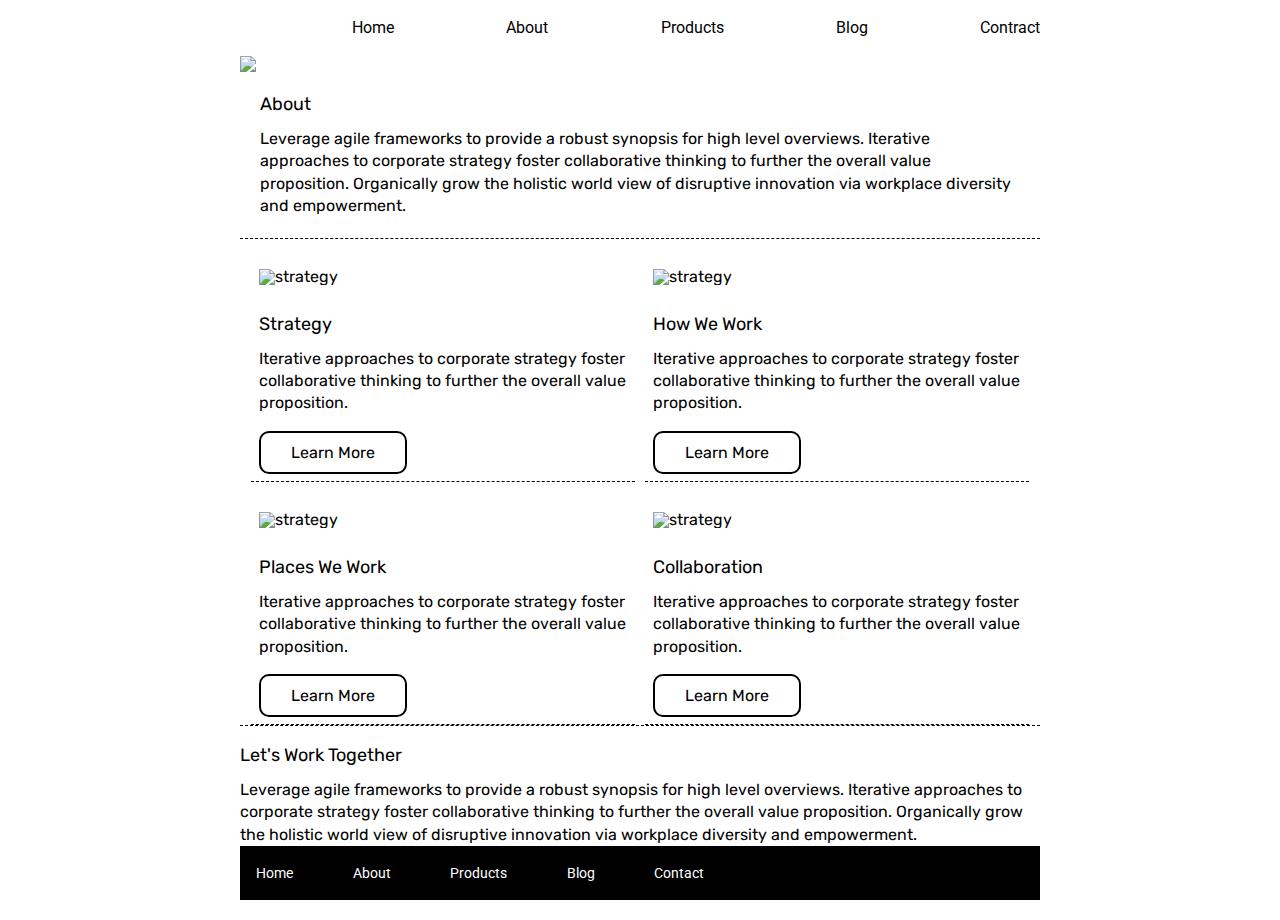
==== about.html @ 3dd99a82 "Marked up About.html, Styled CSS for About." ====
<!doctype html>

<html lang="en">
<head>
  <meta charset="utf-8">

  <title>Sprint Challenge - About</title>

  <link href="https://fonts.googleapis.com/css?family=Roboto|Rubik" rel="stylesheet">
  <link rel="stylesheet" href="css/index.css">

</head>

<body>

  <div class="container">
    <header>

        <nav>
           <img src="img/lambda-black.png" alt="">
         
            <a href="#">Home</a>
            <a href="about.html">About</a>
            <a href="#">Products</a>
            <a href="#">Blog</a>
            <a href="#">Contract</a>
         </nav>
             
    </header>

    <img src="img/jumbo-about.png">


    <div class="container about-page">
     
      <div class="text-container about">
        <h2> About</h2>

          <p>Leverage agile frameworks to provide a robust synopsis for high level overviews. Iterative approaches to corporate strategy foster collaborative thinking to further the overall value proposition. Organically grow the holistic world view of disruptive innovation via workplace diversity and empowerment.</p>
      </div>
    </div>

  <div class="top-content">

    <div class="text-container">
      <img src="img/about-plan.png" alt="strategy">
      
      <h2> Strategy</h2>
        
        <p>Iterative approaches to corporate strategy foster collaborative thinking to further the overall value proposition.</p>

        <a href="#">Learn More</a>
      </div>

      <div class="text-container">

        <img src="img/about-working.png" alt="strategy">
        
        <h2>How We Work</h2>
        
        <p>Iterative approaches to corporate strategy foster collaborative thinking to further the overall value proposition.</p>

      <a href="#">Learn More</a> 
      </div>


      <div class="text-container">
        <img src="img/about-office.png" alt="strategy">
        
        <h2>Places We Work</h2>

        <p>Iterative approaches to corporate strategy foster collaborative thinking to further the overall value proposition.</p>

        <a href="#">Learn More</a>
      </div>


    <div class="text-container">
      <img src="img/about-meeting.png" alt="strategy">
        
        <h2>Collaboration</h2>
        
        <p>Iterative approaches to corporate strategy foster collaborative thinking to further the overall value proposition.</p>

        <a href="#">Learn More</a>
      </div>  
    </div>

      <div class="text-container work-together">
        <h2>Let's Work Together</h2>

        <p>Leverage agile frameworks to provide a robust synopsis for high level overviews. Iterative approaches to corporate strategy foster collaborative thinking to further the overall value proposition. Organically grow the holistic world view of disruptive innovation via workplace diversity and empowerment.</p>

      </div>  
          
        <footer>
          <nav>
            <a href="index.html">Home</a>
            <a href="#">About</a>
            <a href="#">Products</a>
            <a href="#">Blog</a>
            <a href="#">Contact</a>
          </nav>
        </footer>
      </div><!-- container -->    
    </div>    
</body>
</html>
---- css/index.css ----
/* http://meyerweb.com/eric/tools/css/reset/ 
   v2.0 | 20110126
   License: none (public domain)
*/

html, body, div, span, applet, object, iframe,
h1, h2, h3, h4, h5, h6, p, blockquote, pre,
a, abbr, acronym, address, big, cite, code,
del, dfn, em, img, ins, kbd, q, s, samp,
small, strike, strong, sub, sup, tt, var,
b, u, i, center,
dl, dt, dd, ol, ul, li,
fieldset, form, label, legend,
table, caption, tbody, tfoot, thead, tr, th, td,
article, aside, canvas, details, embed, 
figure, figcaption, footer, header, hgroup, 
menu, nav, output, ruby, section, summary,
time, mark, audio, video {
	margin: 0;
	padding: 0;
	border: 0;
	font-size: 100%;
	font: inherit;
	vertical-align: baseline;
}
/* HTML5 display-role reset for older browsers */
article, aside, details, figcaption, figure, 
footer, header, hgroup, menu, nav, section {
	display: block;
}
body {
	line-height: 1;
}
ol, ul {
	list-style: none;
}
blockquote, q {
	quotes: none;
}
blockquote:before, blockquote:after,
q:before, q:after {
	content: '';
	content: none;
}
table {
	border-collapse: collapse;
	border-spacing: 0;
}

* {
    box-sizing: border-box;
}

html, body {
    height: 100%;
    font-family: 'Roboto', sans-serif;
}

h1, h2, h3, h4, h5 {
    font-size: 18px;
    margin-bottom: 15px;
    font-family: 'Rubik', sans-serif;
}

p {
    line-height: 1.4;
}

.container {
    width: 800px;
    margin: 0 auto;
}

header nav{
    display:flex;
    justify-content: space-between;
    margin: 20px 0;
}

header nav a{
    text-decoration: none;
    color:black;
    font-family:'Roboto', sans-serif;
}

header nav img{
    /* border: 1px solid red;*/
    vertical-align: center;
   

}


.text-container{
   /* border: 1px solid red;*/

    font-family:'Rubik', sans-serif;
    font-weight: 400%;
}

.top-content {
    display: flex;
    flex-wrap: wrap;
    justify-content: space-evenly;
    margin-bottom: 20px;
    border-bottom: 1px dashed black;
}

.about-page{
    /*border:1px solid red; */

    border-bottom: 1px dashed black;
    padding:20px;
    margin:auto;
}

.top-content .text-container {
    /*border: 1px solid red; */

    width: 48%;
    padding: 0 1%;
    padding-bottom: 20px;  
    border-bottom: 1px dashed black;
}

.top-content .text-container p{
    margin: 0 0 30px;
}
.top-content .text-container a{
    text-decoration: none;
    color: black;
    border: 2px solid black;
    border-radius: 10px;
    padding:10px 30px;
    margin:0 auto 40px;
}

.top-content img{
    margin: 30px auto;
}

.middle-content {
    margin-bottom: 20px;
    border-bottom: 1px dashed black;
}

.middle-content h2 {
    padding: 0 2%;
    margin-bottom: 0;
}

.middle-content .boxes {
    display: flex;
    flex-wrap: wrap;
    justify-content: space-evenly;
}

.middle-content .boxes .box {
   /* border: 1px solid red; */

    width: 12.5%;
    height: 100px;
    background: black;
    margin: 20px 2.5%;
    color: white;
    display: flex;
    align-items: center;
    justify-content: center;
}


/*Omg so many nth-child boxes repeating myself too much BUT OH WELL ON TO THE NEXT PROBLEM*/

.middle-content .boxes .box:nth-child(1) {
    background-color:#008080;
}

.middle-content .boxes .box:nth-child(2) {
    background-color:#ffd700;
}

.middle-content .boxes .box:nth-child(3) {
    background-color:#5f9ea0;
}

.middle-content .boxes .box:nth-child(4) {
    background-color:#ff7f50;
}

.middle-content .boxes .box:nth-child(5) {
    background-color:#dc143c;
}

.middle-content .boxes .box:nth-child(6) {
    background-color:#228b22;
}

.middle-content .boxes .box:nth-child(7) {
    background-color:#9932cc;
}

.middle-content .boxes .box:nth-child(8) {
    background-color:#ff69b4;
}

.middle-content .boxes .box:nth-child(9) {
    background-color:#4b0082;
}

.middle-content .boxes .box:nth-child(10) {
    background-color:#1e90ff;
}


.bottom-content {
    display: flex;
    margin: 0 2% 20px;
    justify-content: space-around;
}

.bottom-content .text-container {
    padding-right: 4%;
}

.bottom-content .text-container:last-child {
    padding-right: 0;
}

footer {
    width: 100%;
    background: black;
}

footer nav {
    width: 60%;
    display: flex;
    justify-content: space-between;
    align-items: center;
    padding: 20px 2%;
    font-size: 14px;
}

footer nav a {
    color: white;
    text-decoration: none;
}
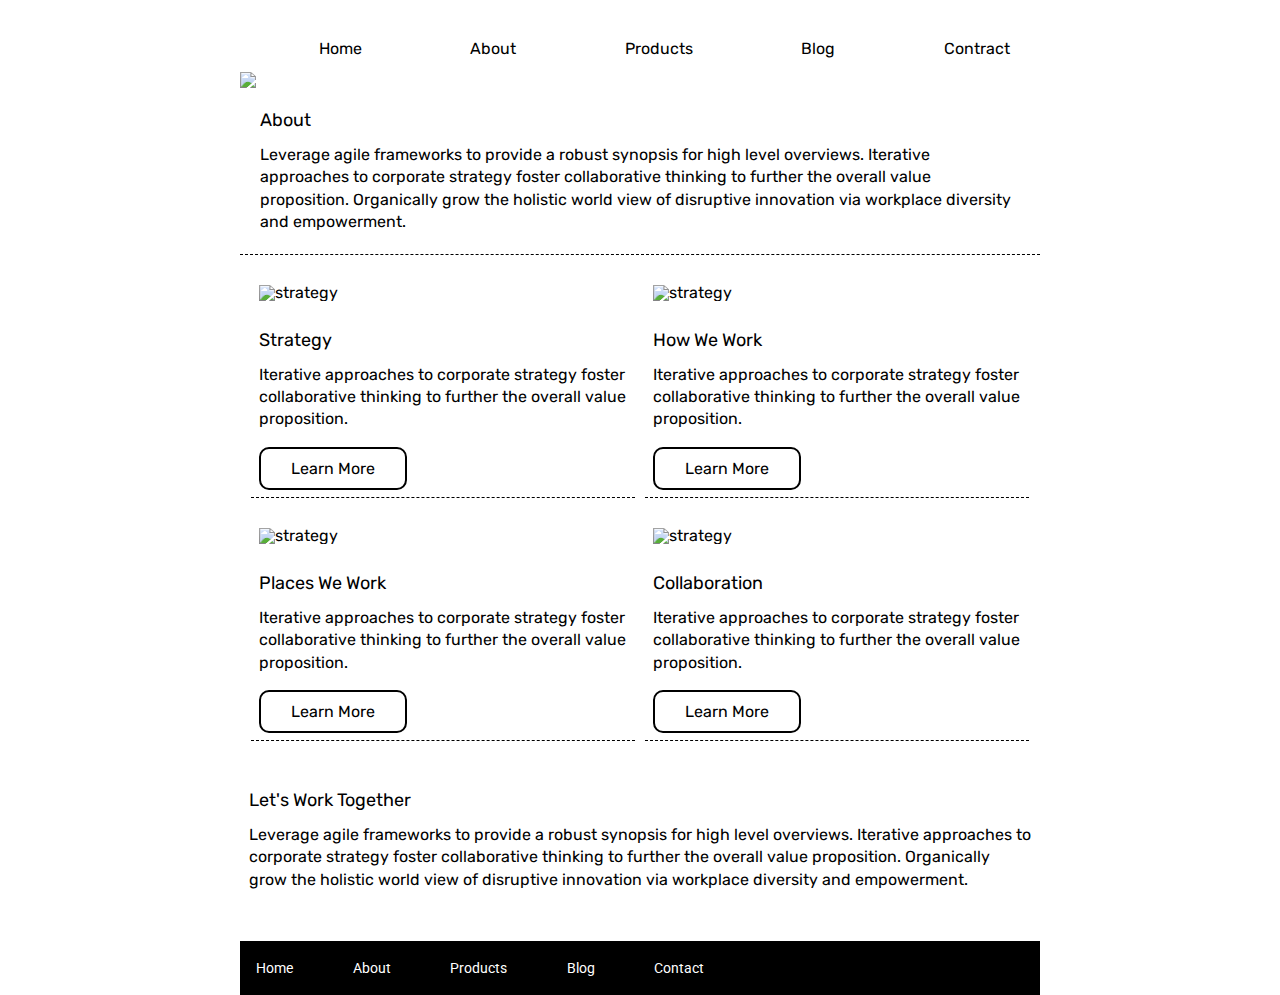
==== commit 1e4b9d9e: "Created Contact Page" ====
--- a/about.html
+++ b/about.html
@@ -16,10 +16,10 @@
   <div class="container">
     <header>
 
-        <nav>
-           <img src="img/lambda-black.png" alt="">
+      <nav>
+          <img  src="img/lambda-black.png" alt="">
          
-            <a href="#">Home</a>
+            <a href="index.html">Home</a>
             <a href="about.html">About</a>
             <a href="#">Products</a>
             <a href="#">Blog</a>
@@ -42,7 +42,7 @@
 
   <div class="top-content">
 
-    <div class="text-container">
+    <div class="text-container about-text">
       <img src="img/about-plan.png" alt="strategy">
       
       <h2> Strategy</h2>
@@ -52,7 +52,7 @@
         <a href="#">Learn More</a>
       </div>
 
-      <div class="text-container">
+      <div class="text-container about-text">
 
         <img src="img/about-working.png" alt="strategy">
         
@@ -64,7 +64,7 @@
       </div>
 
 
-      <div class="text-container">
+      <div class="text-container about-text">
         <img src="img/about-office.png" alt="strategy">
         
         <h2>Places We Work</h2>
@@ -75,7 +75,7 @@
       </div>
 
 
-    <div class="text-container">
+    <div class="text-container about-text">
       <img src="img/about-meeting.png" alt="strategy">
         
         <h2>Collaboration</h2>
@@ -86,7 +86,7 @@
       </div>  
     </div>
 
-      <div class="text-container work-together">
+ <div class="text-container work-together ">
         <h2>Let's Work Together</h2>
 
         <p>Leverage agile frameworks to provide a robust synopsis for high level overviews. Iterative approaches to corporate strategy foster collaborative thinking to further the overall value proposition. Organically grow the holistic world view of disruptive innovation via workplace diversity and empowerment.</p>
@@ -96,13 +96,13 @@
         <footer>
           <nav>
             <a href="index.html">Home</a>
-            <a href="#">About</a>
+            <a href="about.html">About</a>
             <a href="#">Products</a>
             <a href="#">Blog</a>
             <a href="#">Contact</a>
           </nav>
         </footer>
       </div><!-- container -->    
-    </div>    
+ </div>    
 </body>
 </html>--- a/css/index.css
+++ b/css/index.css
@@ -72,21 +72,32 @@
 }
 
 header nav{
+   /* border: 1px solid red; */
+
+    height:auto;
     display:flex;
     justify-content: space-between;
-    margin: 20px 0;
+    margin: 15px auto;
 }
 
 header nav a{
+    /*border: 1px solid orange; */
+    
     text-decoration: none;
+    display: flex;
+    flex-flow: wrap;
     color:black;
-    font-family:'Roboto', sans-serif;
+    font-family:'Rubik', sans-serif;
+    padding-top: 26px;
+    padding-right:30px;
+    /*text-align: bottom; */
 }
 
 header nav img{
-    /* border: 1px solid red;*/
-    vertical-align: center;
-   
+    /* border: 1px solid red;*/ 
+    /*align-content:center;*/
+    /*justify-content: stretch;*/
+
 
 }
 
@@ -103,7 +114,7 @@
     flex-wrap: wrap;
     justify-content: space-evenly;
     margin-bottom: 20px;
-    border-bottom: 1px dashed black;
+    /*border-bottom: 1px dashed black;*/
 }
 
 .about-page{
@@ -122,6 +133,7 @@
     padding-bottom: 20px;  
     border-bottom: 1px dashed black;
 }
+
 
 .top-content .text-container p{
     margin: 0 0 30px;
@@ -226,6 +238,11 @@
     padding-right: 0;
 }
 
+.work-together{
+    /*border:1px solid red; */
+    margin:50px 9px;
+}
+
 footer {
     width: 100%;
     background: black;
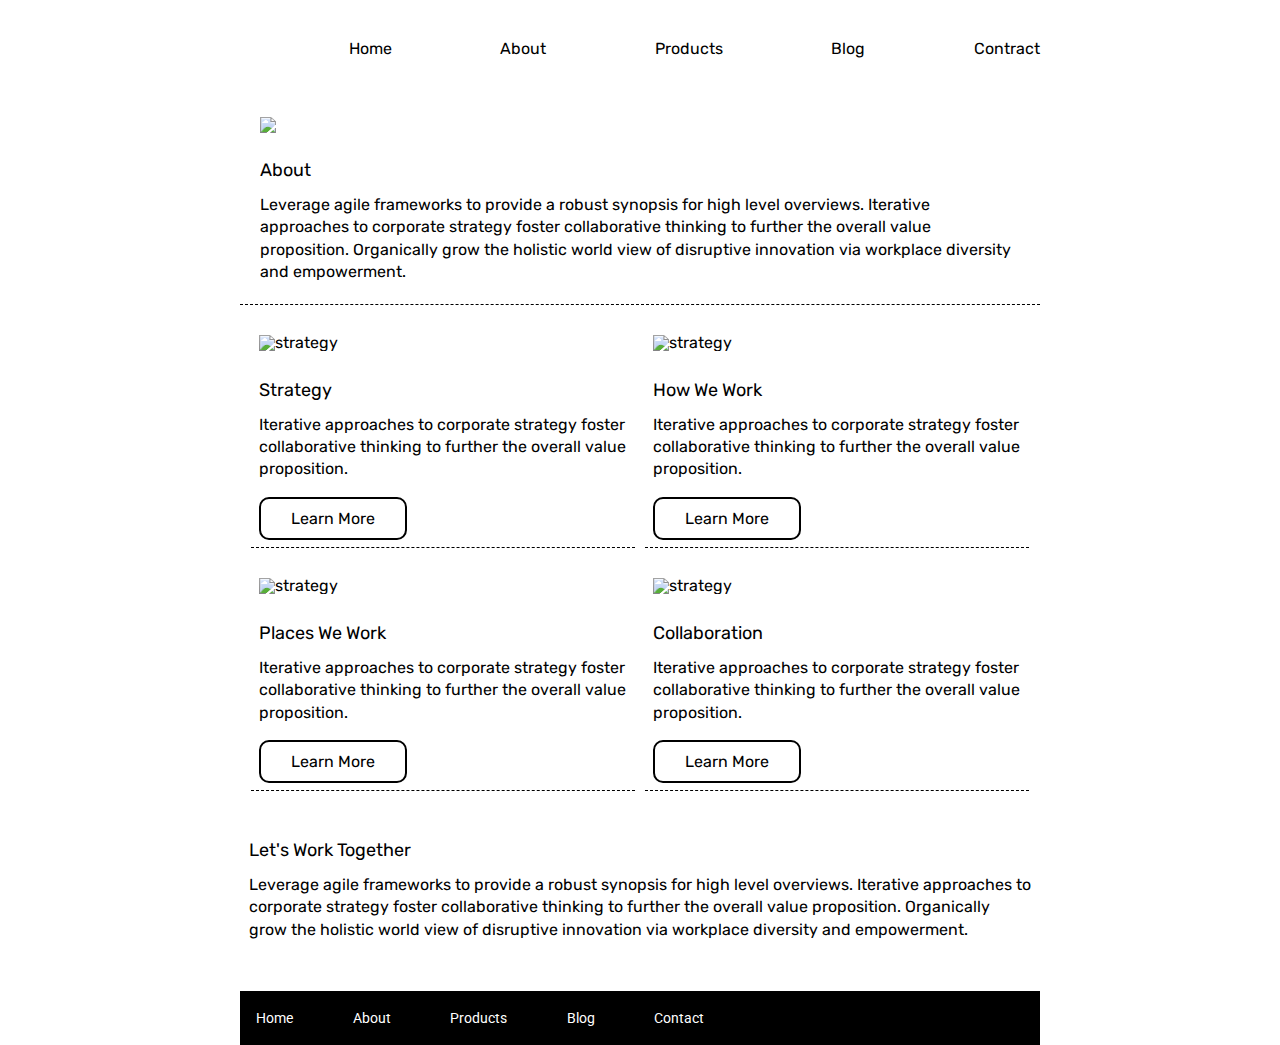
==== commit a5acc098: "Formating contact page begining to style" ====
--- a/about.html
+++ b/about.html
@@ -14,6 +14,7 @@
 <body>
 
   <div class="container">
+
     <header>
 
       <nav>
@@ -23,15 +24,13 @@
             <a href="about.html">About</a>
             <a href="#">Products</a>
             <a href="#">Blog</a>
-            <a href="#">Contract</a>
+            <a href="contact.html">Contract</a>
          </nav>
              
     </header>
-
-    <img src="img/jumbo-about.png">
-
-
-    <div class="container about-page">
+   
+        <div class="container about-page">
+            <img src="img/jumbo-about.png">
      
       <div class="text-container about">
         <h2> About</h2>
@@ -99,7 +98,7 @@
             <a href="about.html">About</a>
             <a href="#">Products</a>
             <a href="#">Blog</a>
-            <a href="#">Contact</a>
+            <a href="contact.html">Contact</a>
           </nav>
         </footer>
       </div><!-- container -->    
--- a/css/index.css
+++ b/css/index.css
@@ -89,7 +89,7 @@
     color:black;
     font-family:'Rubik', sans-serif;
     padding-top: 26px;
-    padding-right:30px;
+    /*padding-right:30px;*/
     /*text-align: bottom; */
 }
 
@@ -123,6 +123,10 @@
     border-bottom: 1px dashed black;
     padding:20px;
     margin:auto;
+}
+
+.about-page img{
+    margin: 25px auto;
 }
 
 .top-content .text-container {
@@ -260,4 +264,35 @@
 footer nav a {
     color: white;
     text-decoration: none;
-}+}
+
+
+/* Contact */
+
+.contact-container{
+    display:flex;
+    margin 30px auto;
+}
+
+.contact-image{
+   background-size:cover;
+}
+input[type=text], select, textarea {
+    width: 100%;
+    padding: 12px;
+    border: 1px solid #ccc;
+    border-radius: 4px;
+    box-sizing: border-box;
+    margin-top: 6px;
+    margin-bottom: 16px;
+    resize: vertical;
+  }
+  
+  input[type=submit] {
+    background-color: black;
+    color: white;
+    padding: 12px 20px;
+    border: none;
+    border-radius: 4px;
+    cursor: pointer;
+  }